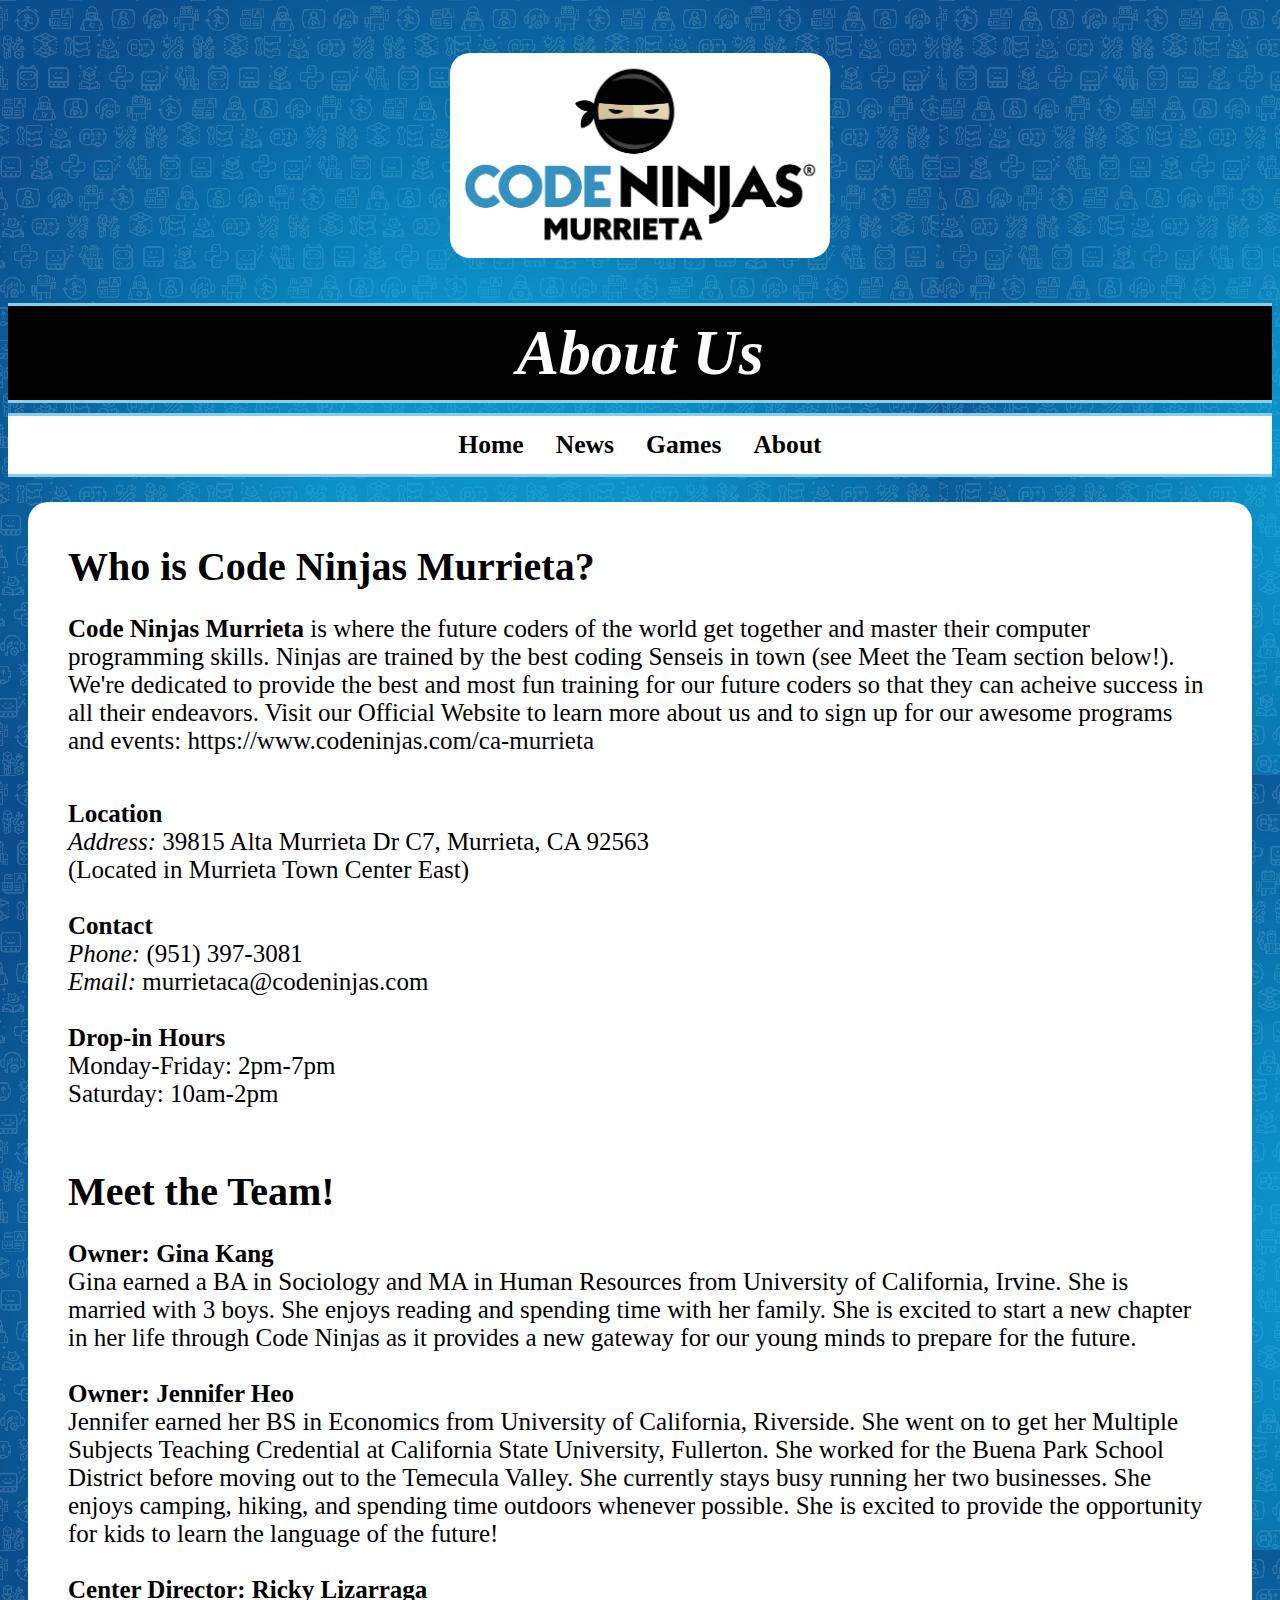
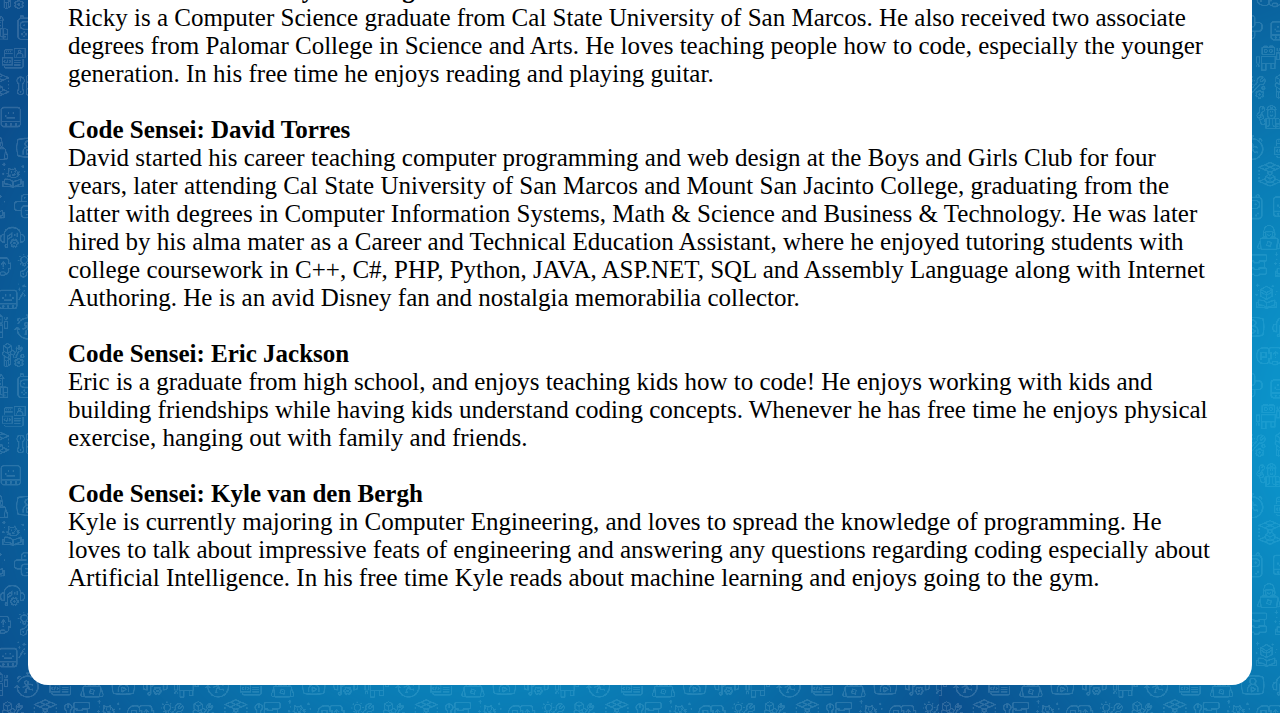
==== about.html @ 0a79f84f "Add files via upload" ====
<DOCTYPE! html>
	
<html>
	<head>
		<title>Code Ninjas Murrieta</title>
		<meta charset="UTF-8">
		<meta name="author" content="Ricky Lizarraga">
		<meta name="viewport" content="width=device-width, initial-scale=1.0">
		<link rel="stylesheet" href="style.css">
		<link rel="icon" type="image/x-icon" href="favicon.ico"  />
	</head>
	
	<body>
		<img id="logo2" src="logo.png" alt="Code Ninjas Murrieta Logo">
		<h1>About Us</h1>
		
		<div class="topnav">
			<a href="index.html">Home</a>
  			<a href="news.html">News</a>
  			<a href="games.html">Games</a>
  			<a href="about.html">About</a>
		</div>
		
		<div class="blog_area">
			<div class="blog">
				<h3>Who is Code Ninjas Murrieta?</h3>
				<p><b>Code Ninjas Murrieta</b> is where the future coders of the world get together and master their computer programming skills. Ninjas are trained by the best coding Senseis in town (see Meet the Team section below!). We're dedicated to provide the best and most fun training for our future coders so that they can acheive success in all their endeavors. Visit our Official Website to learn more about us and to sign up for our awesome programs and events: https://www.codeninjas.com/ca-murrieta</p>
				
				<p><b>Location</b><br>
					<i>Address:</i> 39815 Alta Murrieta Dr C7, Murrieta, CA 92563<br>
					      (Located in Murrieta Town Center East)<br><br>
					<b>Contact</b><br>
					<i>Phone:</i> (951) 397-3081<br>
					<i>Email:</i> murrietaca@codeninjas.com<br><br>
					<b>Drop-in Hours</b><br>
					Monday-Friday: 2pm-7pm<br>
					Saturday: 10am-2pm
				</p>
				
				<h3>Meet the Team!</h3>
				<p>
					<b>Owner: Gina Kang</b><br>
						Gina earned a BA in Sociology and MA in Human Resources from University of California, Irvine. She is married with 3 boys. She enjoys reading and spending time with her family. She is excited to start a new chapter in her life through Code Ninjas as it provides a new gateway for our young minds to prepare for the future.<br><br>

					<b>Owner: Jennifer Heo</b><br>
						Jennifer earned her BS in Economics from University of California, Riverside.  She went on to get her Multiple Subjects Teaching Credential at California State University, Fullerton.  She worked for the Buena Park School District before moving out to the Temecula Valley.  She currently stays busy running her two businesses.  She enjoys camping, hiking, and spending time outdoors whenever possible.  She is excited to provide the opportunity for kids to learn the language of the future!<br><br>
					
					<b>Center Director: Ricky Lizarraga</b><br>
						Ricky is a Computer Science graduate from Cal State University of San Marcos. He also received two associate degrees from Palomar College in Science and Arts. He loves teaching people how to code, especially the younger generation. In his free time he enjoys reading and playing guitar.<br><br>


					<b>Code Sensei: David Torres</b><br>
						David started his career teaching computer programming and web design at the Boys and Girls Club for four years, later attending Cal State University of San Marcos and Mount San Jacinto College, graduating from the latter with degrees in Computer Information Systems, Math &#38; Science and Business &#38; Technology. He was later hired by his alma mater as a Career and Technical Education Assistant, where he enjoyed tutoring students with college coursework in C++, C#, PHP, Python, JAVA, ASP.NET, SQL and Assembly Language along with Internet Authoring. He is an avid Disney fan and nostalgia memorabilia collector.<br><br>

					<b>Code Sensei: Eric Jackson</b><br>
						Eric is a graduate from high school, and enjoys teaching kids how to code! He enjoys working with kids and building friendships while having kids understand coding concepts. Whenever he has free time he enjoys physical exercise, hanging out with family and friends.<br><br>

					<b>Code Sensei: Kyle van den Bergh</b><br>
						Kyle is currently majoring in Computer Engineering, and loves to spread the knowledge of programming. He loves to talk about impressive feats of engineering and answering any questions regarding coding especially about Artificial Intelligence. In his free time Kyle reads about machine learning and enjoys going to the gym.<br><br>

				</p>
				
			</div>
		
		</div>
		
	</body>
	
</html>
---- style.css ----
body {
	color: black;
  	background-color: black;
	align-content: center;
	display: block;
	background-image: url("background.png");
}



#logo {
	margin: auto;
	padding: auto;
	display: block;
	width: 50%;
	margin-bottom: 5vh;
	border-radius: 20px;
}

#logo2 {
	margin: auto;
	padding: auto;
	display: block;
	width: 30%;
	margin-bottom: 5vh;
	margin-top: 5vh;
	border-radius: 20px;
}

h1 {
	font-family: Georgia, serif;
	font-size: 5vw;
	font-weight: 900;
	font-style: italic;
	
	padding: 10px;
	align-content: center;
	text-align: center;
	margin-top: 10px;
	margin-bottom: 10px;
	
  	color: white;
  	background-color: black;
	
	border-bottom: solid;
	border-top: solid;
	border-color: skyblue;
}

h2 {
	font-family: Brush Script MT, Brush Script Std, cursive;
	width: auto;
	font-size: 10vw;
	
	align-content: center;
	text-align: center;
	
 	color: white;
	margin-top: 30px;
	margin-bottom: 0px;
}

/* Add a black background color to the top navigation */
.topnav {
  background-color: white;
	align-content: center;
	margin: auto;
    padding: auto;
	display: inline-block;
	overflow: hidden;
    display: flex;
    justify-content: center;
	
	border-top: solid;
	border-color:skyblue;
	border-bottom: solid;
	border-color: skyblue;
	
}

/* Style the links inside the navigation bar */
.topnav a {
	
	float: left;
  color: black;
  text-align: center;
  padding: 14px 16px;
	
  text-decoration: none;
  font-size: 25px;
	font-size: 2vw;
	font-weight: 700;
	
	
}

/* Change the color of links on hover */
.topnav a:hover {
  background-color: #ddd;
  color: black;
}

.image_container {
	margin: 50 auto;
	padding: auto;
	width: 90vw;
	text-align: center;
	
}

.home_image {
	display: inline-block;
	
	margin: 10px;
	padding: auto;
	width: 300px;
	height: 375px;
	
}

.blog_area{
	margin: 20px;
	margin-top: 25px;
}

.blog {
	margin: auto;
	width: auto;
	background-color: white;
	border-radius: 20px;
	padding: 20px;
	padding-top: 1px;
}

h3 {
	color: black;
	padding: 20px;
	padding-bottom: 0px;
	padding-top: 0px;
	margin-bottom: 10px;
	font-size: 40px;
}

.date {
	padding: 20px;
	padding-top: 0px;
	margin: 0px;
	
}

p {
	color: black;
	padding: 20px;
	padding-top: 0px;
	font-size: 25px;
}

.ninja_image {
	display: block;
	margin: auto;
	padding: auto;
	margin-bottom: 20px;
    justify-content: center;
	border-radius: 20px;
	
}

.game {
	align-content: center;
	border-top: solid;
	border-color: skyblue;
	margin-top:50px;
}

.scratch {
	margin: auto;
	display: block;
	width: 50vw; 
	height: 50vw;
}

.makecode {
	width: 40vw; 
	margin: auto; 
	margin-bottom: 20px; 
	padding-bottom: 40px; 
	display: block;
}
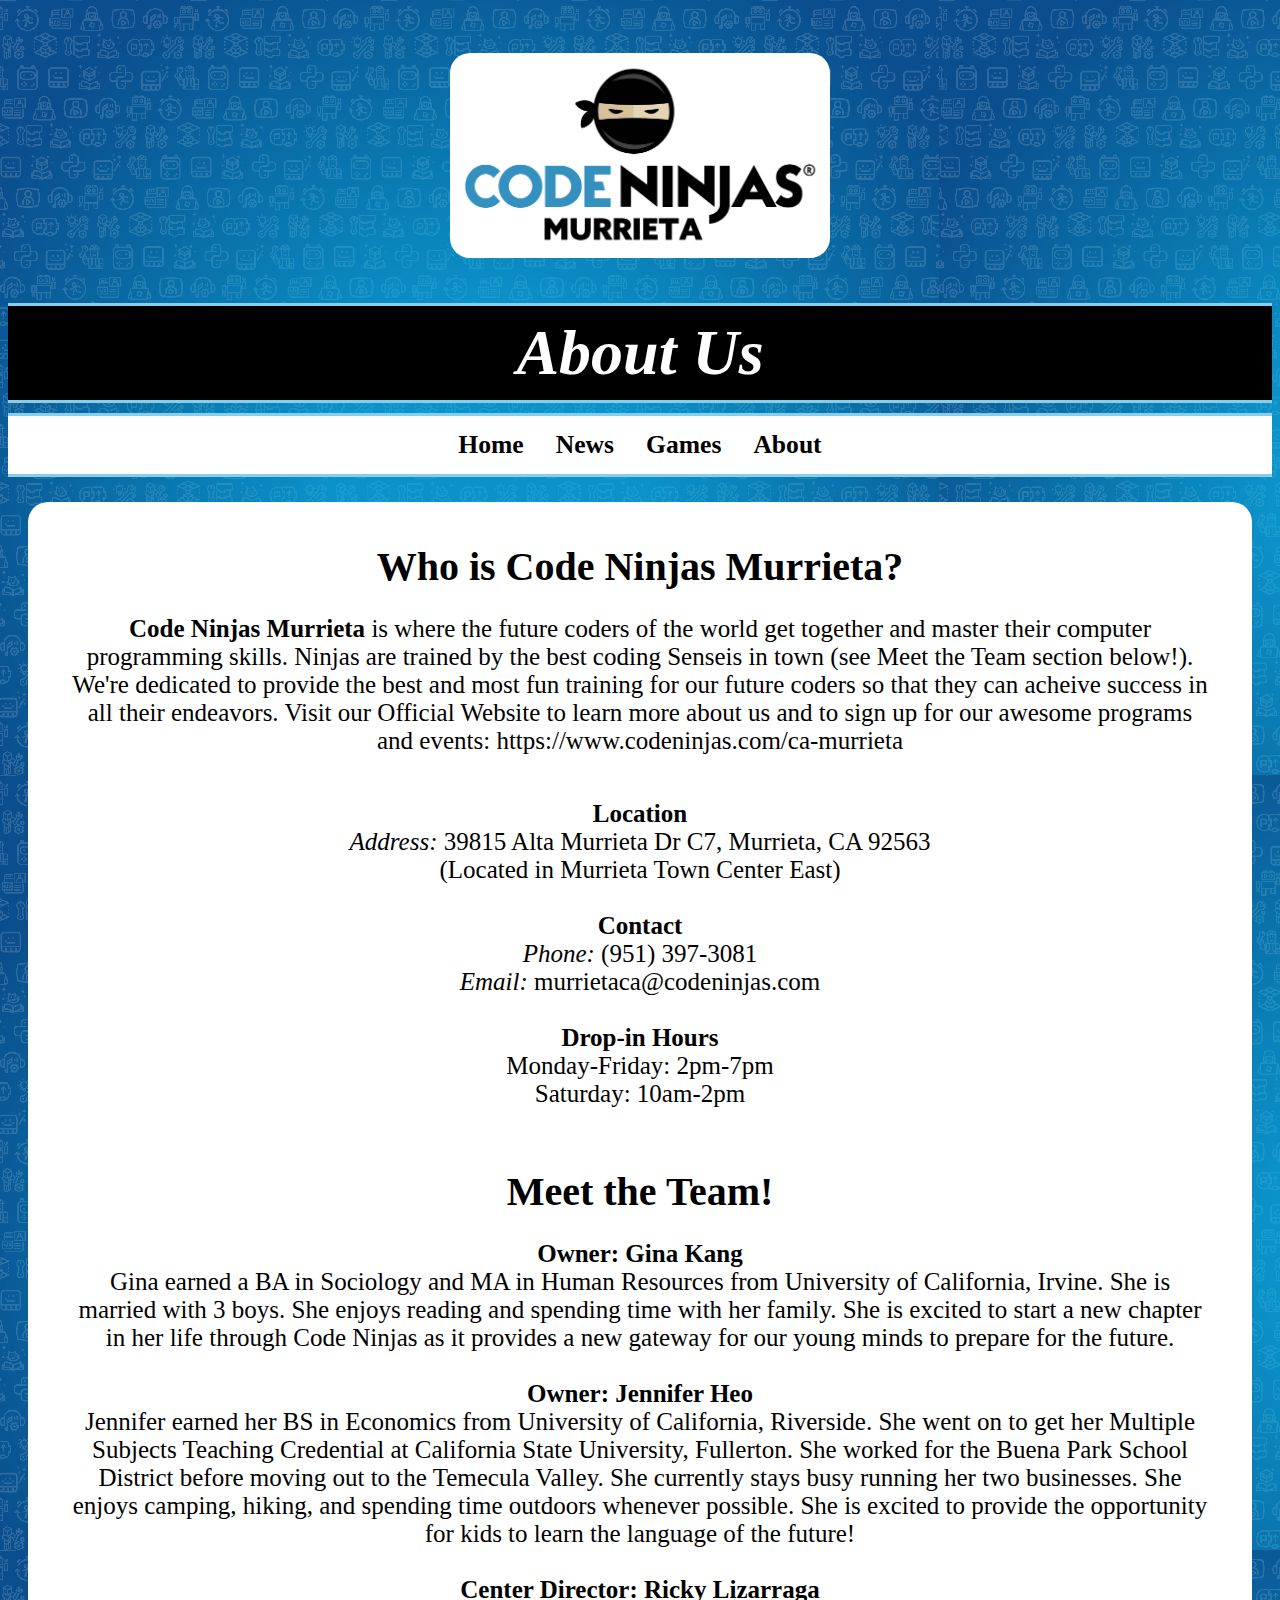
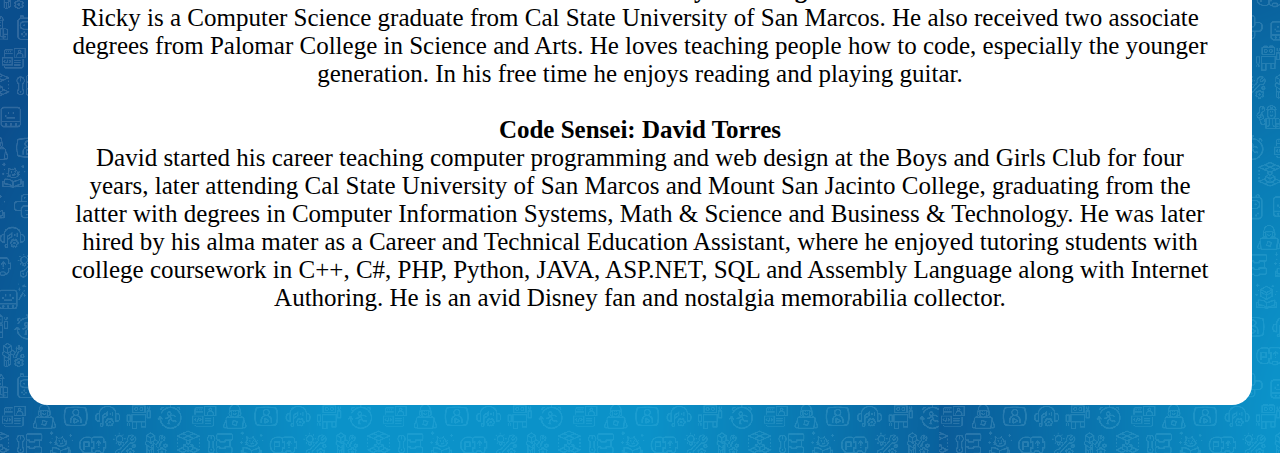
==== commit 84c2f332: "Update about.html" ====
--- a/about.html
+++ b/about.html
@@ -52,12 +52,6 @@
 					<b>Code Sensei: David Torres</b><br>
 						David started his career teaching computer programming and web design at the Boys and Girls Club for four years, later attending Cal State University of San Marcos and Mount San Jacinto College, graduating from the latter with degrees in Computer Information Systems, Math &#38; Science and Business &#38; Technology. He was later hired by his alma mater as a Career and Technical Education Assistant, where he enjoyed tutoring students with college coursework in C++, C#, PHP, Python, JAVA, ASP.NET, SQL and Assembly Language along with Internet Authoring. He is an avid Disney fan and nostalgia memorabilia collector.<br><br>
 
-					<b>Code Sensei: Eric Jackson</b><br>
-						Eric is a graduate from high school, and enjoys teaching kids how to code! He enjoys working with kids and building friendships while having kids understand coding concepts. Whenever he has free time he enjoys physical exercise, hanging out with family and friends.<br><br>
-
-					<b>Code Sensei: Kyle van den Bergh</b><br>
-						Kyle is currently majoring in Computer Engineering, and loves to spread the knowledge of programming. He loves to talk about impressive feats of engineering and answering any questions regarding coding especially about Artificial Intelligence. In his free time Kyle reads about machine learning and enjoys going to the gym.<br><br>
-
 				</p>
 				
 			</div>
@@ -66,4 +60,4 @@
 		
 	</body>
 	
-</html>+</html>
--- a/style.css
+++ b/style.css
@@ -4,8 +4,9 @@
 	align-content: center;
 	display: block;
 	background-image: url("background.png");
-}
-
+	max-width: 100%;
+    overflow-x: hidden;
+}
 
 
 #logo {
@@ -100,27 +101,13 @@
   color: black;
 }
 
-.image_container {
-	margin: 50 auto;
-	padding: auto;
-	width: 90vw;
-	text-align: center;
-	
-}
-
-.home_image {
-	display: inline-block;
-	
-	margin: 10px;
-	padding: auto;
-	width: 300px;
-	height: 375px;
-	
-}
+
 
 .blog_area{
 	margin: 20px;
 	margin-top: 25px;
+	width: auto;
+	align-content: center;
 }
 
 .blog {
@@ -130,6 +117,45 @@
 	border-radius: 20px;
 	padding: 20px;
 	padding-top: 1px;
+	margin-bottom: 20px;
+	align-content: center;
+	text-align: center;
+}
+
+.blog_area2{
+	margin: 20px;
+	width: auto;
+	align-content: center;
+}
+
+.blog2 {
+	margin: auto;
+	width: auto;
+	background-color: white;
+	border-radius: 20px;
+	padding-top: 1px;
+	padding-bottom: 100px;
+	align-content: center;
+	text-align: center;
+}
+
+
+.image_container {
+	margin: 50 auto;
+	padding: auto;
+	width: inherit;
+	text-align: center;
+	
+}
+
+.home_image {
+	display: inline-block;
+	
+	margin: 10px;
+	padding: auto;
+	width: 300px;
+	height: 375px;
+	
 }
 
 h3 {
@@ -166,23 +192,98 @@
 }
 
 .game {
-	align-content: center;
-	border-top: solid;
-	border-color: skyblue;
-	margin-top:50px;
+	text-align: center;
+	height: inherit;
+	width: inherit;
+}
+
+.game_container {
+	margin: auto;
+	position: auto;
+	height: inherit;
+	width: inherit;
+	display: block;
+}
+
+.game_display {
+	margin: auto;
+	position: auto;
+	height: inherit;
+	width: inherit;
+	overflow: hidden;
 }
 
 .scratch {
 	margin: auto;
-	display: block;
-	width: 50vw; 
-	height: 50vw;
+	position: relative;
+	width: 90vh;
+	height: 90vh;
+	display: inline-block;
 }
 
 .makecode {
-	width: 40vw; 
 	margin: auto; 
-	margin-bottom: 20px; 
-	padding-bottom: 40px; 
-	display: block;
-}+	height: 90vh;
+	width: 70vh;
+	display: inline-block;
+}
+
+.javascript {
+	margin: auto;
+	display: inline-block;
+	width: 1800px;
+	height: 100%;
+	position: relative;
+	overflow: hidden;
+	padding-left: 30vw;
+	margin-top: 20px;
+	
+	
+	
+	-webkit-transform: scale(0.75);
+  	-webkit-transform-origin: 0 0;
+	
+}
+
+.tinkercad {
+	margin: auto;
+	position: relative;
+	width: 70vw;
+	height: 80vw;
+	display: inline-block;
+}
+
+.button {
+	margin: auto;
+	display: inline;
+	position: relative;
+	width: 5vw;
+	height: 5vw;
+	align-content: center;
+	align-self: center;
+	padding-bottom: 0vh;	
+	z-index:1;
+}
+
+.game_link {
+	display: block;
+	position: relative;
+	margin-top: 10vh;
+	font-size: 5vw;
+	margin-bottom: 3vh;
+}
+
+.list_container {
+	display: inline-block;
+}
+
+ul {
+	display: inline;
+    columns: 1;
+	
+}
+
+li {
+	float: right;
+	padding-right: 50px;
+}
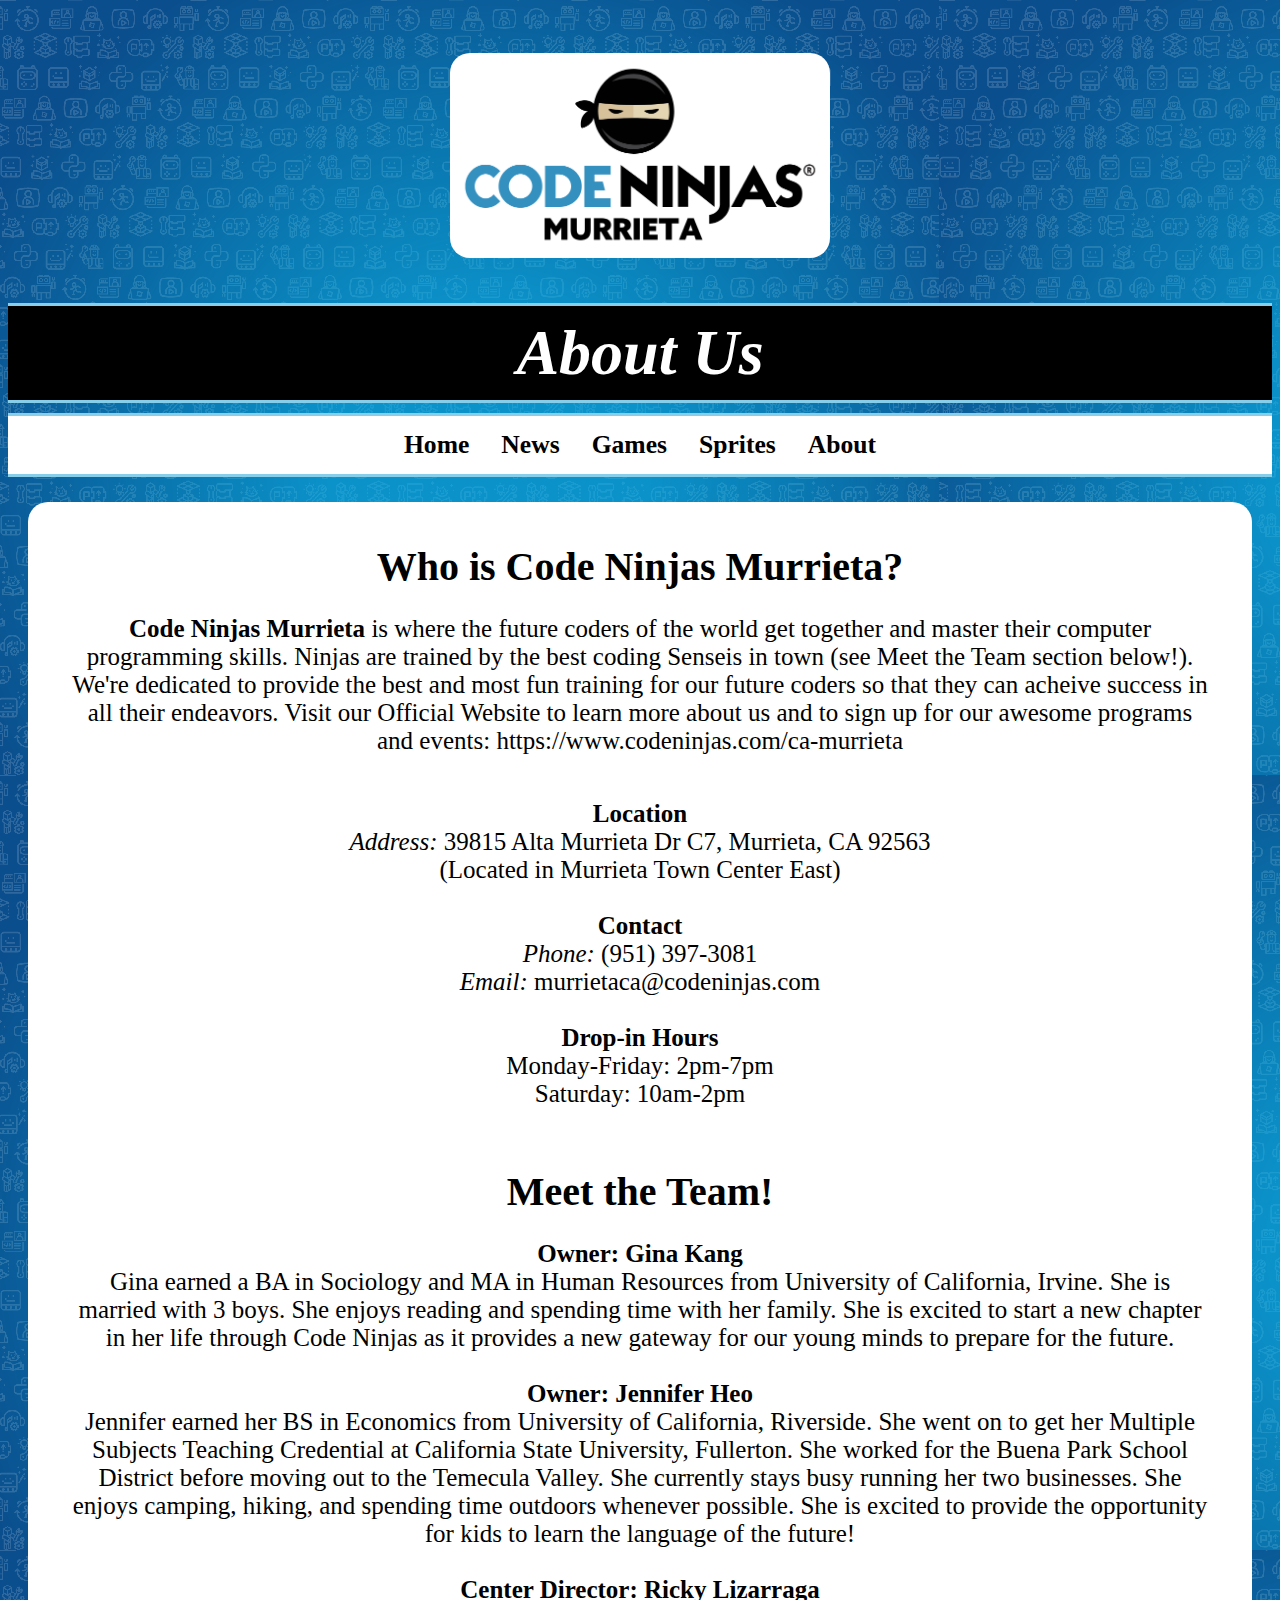
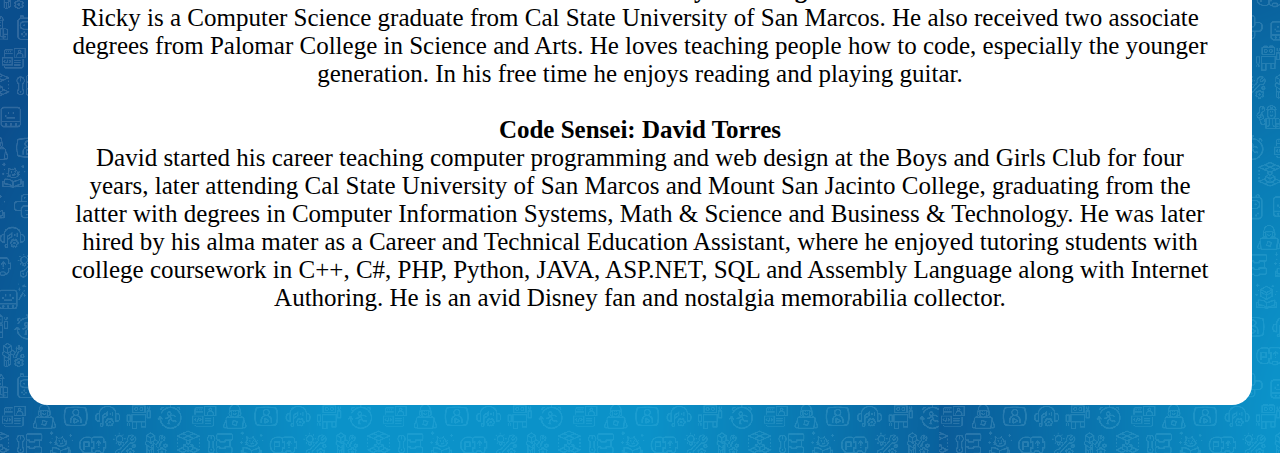
==== commit 478b77a7: "Update about.html" ====
--- a/about.html
+++ b/about.html
@@ -18,6 +18,7 @@
 			<a href="index.html">Home</a>
   			<a href="news.html">News</a>
   			<a href="games.html">Games</a>
+			<a href="sprites.html">Sprites</a>
   			<a href="about.html">About</a>
 		</div>
 		
